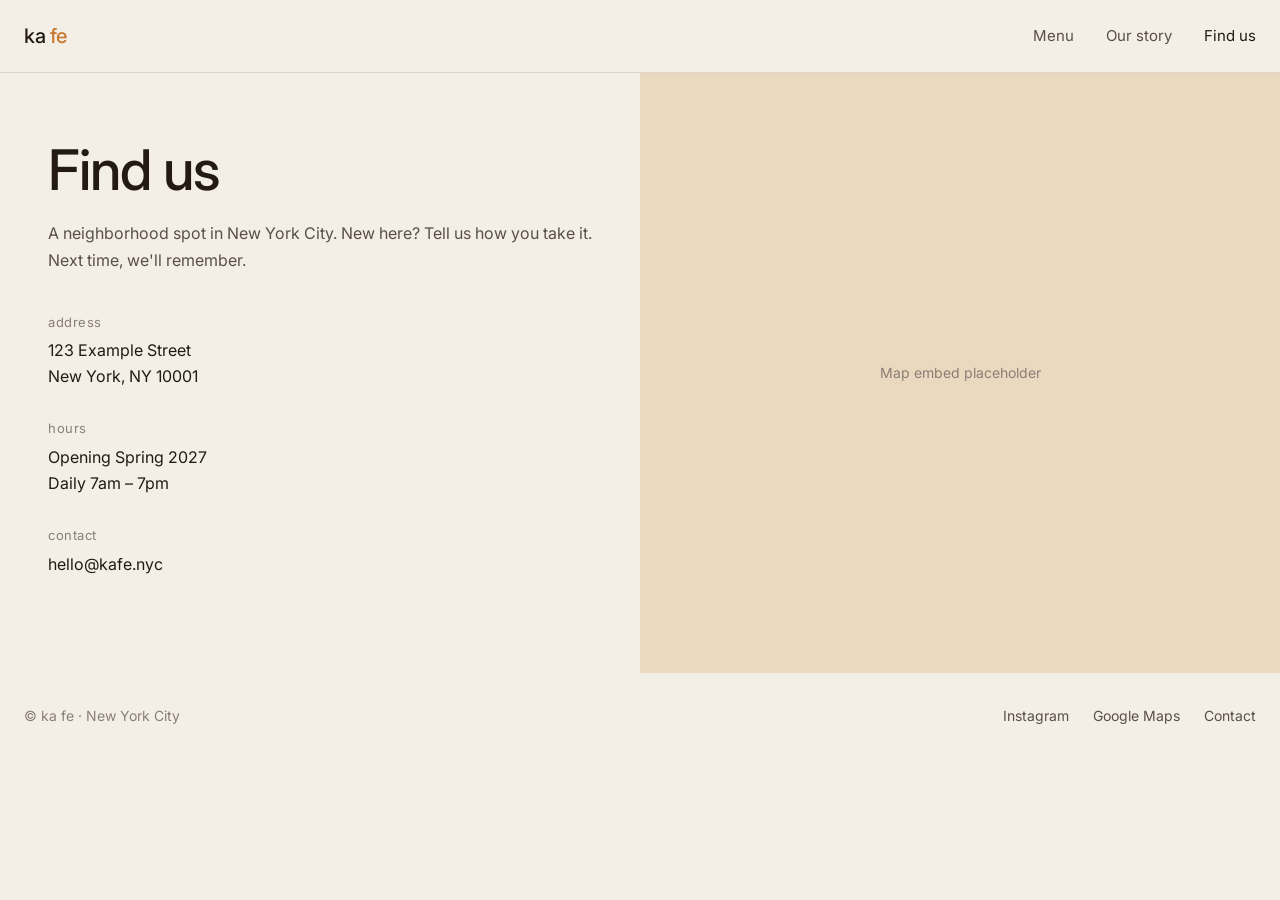
==== findus.html @ 6a3468e5 "Pre-launch: remove pricing, reframe menu as R&D page (banana latte confirmed), unify nav Menu page: " ====
<!DOCTYPE html>
<html lang="en">
<head>
  <meta charset="UTF-8">
  <meta name="viewport" content="width=device-width, initial-scale=1.0">
  <title>Find us — ka fe</title>
  <meta name="description" content="A neighborhood spot in New York City. Tell us how you take it. Next time, we'll remember.">
  <link rel="preconnect" href="https://fonts.googleapis.com">
  <link rel="preconnect" href="https://fonts.gstatic.com" crossorigin>
  <link href="https://fonts.googleapis.com/css2?family=Inter:wght@400;500&display=swap" rel="stylesheet">
  <link rel="stylesheet" href="styles.css">
</head>
<body>
  <!-- Navigation -->
  <nav class="nav">
    <a href="index.html" class="nav-logo">ka <span class="red">fe</span></a>
    <ul class="nav-links">
      <li><a href="menu.html">Menu</a></li>
      <li><a href="story.html">Our story</a></li>
      <li><a href="findus.html" class="active">Find us</a></li>
    </ul>
    <button class="nav-toggle" aria-label="Toggle menu">
      <span></span>
      <span></span>
      <span></span>
    </button>
  </nav>

  <!-- Find Us Grid -->
  <section class="findus-grid">
    <div class="findus-info">
      <h1>Find us</h1>
      <p class="findus-intro">A neighborhood spot in New York City. New here? Tell us how you take it. Next time, we'll remember.</p>

      <div class="findus-detail">
        <h3>address</h3>
        <address>
          123 Example Street<br>
          New York, NY 10001
        </address>
      </div>

      <div class="findus-detail">
        <h3>hours</h3>
        <p>Opening Spring 2027<br>Daily 7am – 7pm</p>
      </div>

      <div class="findus-detail">
        <h3>contact</h3>
        <p>
          <a href="mailto:hello@kafe.nyc">hello@kafe.nyc</a>
        </p>
      </div>
    </div>

    <div class="findus-map">
      <p class="map-placeholder">Map embed placeholder</p>
    </div>
  </section>

  <!-- Footer -->
  <footer class="footer">
    <p class="footer-copyright">© ka fe · New York City</p>
    <div class="footer-links">
      <a href="https://instagram.com" target="_blank" rel="noopener">Instagram</a>
      <a href="https://maps.google.com" target="_blank" rel="noopener">Google Maps</a>
      <a href="mailto:hello@kafe.nyc">Contact</a>
    </div>
  </footer>

  <script src="main.js"></script>
</body>
</html>
---- styles.css ----
/* ka·fe — Design System */

/* Reset & Base */
*, *::before, *::after {
  box-sizing: border-box;
  margin: 0;
  padding: 0;
}

:root {
  /* Colors — Brand v2 */
  --bg-primary: #F4EFE6;      /* Paper */
  --bg-secondary: #EAD9BE;    /* Silk */
  --text-primary: #231A15;    /* Espresso */
  --text-muted: #5A4F47;
  --text-hint: #8A7F77;
  --divider: #E0D5C7;
  --accent: #C8772E;          /* Roast */
  --accent-quiet: #9DB0A1;    /* Celadon */

  /* Flavor palette */
  --ube: #8A6FB0;
  --sesame: #3A332E;
  --banana: #D8A24A;
  --matcha: #7FA05A;

  /* Typography */
  --font-family: 'Inter', -apple-system, BlinkMacSystemFont, sans-serif;
  --font-weight-body: 400;
  --font-weight-heading: 500;

  /* Motion */
  --ease: cubic-bezier(0.22, 1, 0.36, 1);
}

html {
  font-size: 16px;
  scroll-behavior: smooth;
}

body {
  font-family: var(--font-family);
  font-weight: var(--font-weight-body);
  background-color: var(--bg-primary);
  color: var(--text-primary);
  line-height: 1.6;
  -webkit-font-smoothing: antialiased;
  -moz-osx-font-smoothing: grayscale;
}

a {
  color: inherit;
  text-decoration: none;
}

img {
  max-width: 100%;
  height: auto;
  display: block;
}

/* Typography */
h1, h2, h3, h4, h5, h6 {
  font-weight: var(--font-weight-heading);
  line-height: 1.2;
}

h1 {
  font-size: clamp(2.25rem, 5vw, 3.5rem);
  letter-spacing: -1px;
}

h2 {
  font-size: clamp(1.5rem, 3vw, 2rem);
  letter-spacing: -0.5px;
}

h3 {
  font-size: 1.125rem;
}

p {
  max-width: 55ch;
}

.eyebrow {
  font-size: 0.8125rem;
  color: var(--text-hint);
  letter-spacing: 0.5px;
  margin-bottom: 0.75rem;
}

/* Layout */
.container {
  width: 100%;
  max-width: 1200px;
  margin: 0 auto;
  padding: 0 1.5rem;
}

.section {
  padding: 4rem 0;
  border-bottom: 0.5px solid var(--divider);
}

/* Navigation */
.nav {
  display: flex;
  align-items: center;
  justify-content: space-between;
  padding: 1.25rem 1.5rem;
  border-bottom: 0.5px solid var(--divider);
  position: sticky;
  top: 0;
  background: var(--bg-primary);
  z-index: 100;
}

.nav-logo {
  font-weight: var(--font-weight-heading);
  font-size: 1.25rem;
  letter-spacing: -0.5px;
}

.nav-logo .dot {
  display: inline-block;
  width: 4px;
  height: 4px;
  background: var(--text-primary);
  border-radius: 50%;
  margin: 0 0.1rem;
  vertical-align: middle;
  position: relative;
  top: -2px;
}

.nav-logo .red {
  color: var(--accent);
}

.nav-links {
  display: flex;
  gap: 2rem;
  list-style: none;
}

.nav-links a {
  font-size: 0.9375rem;
  color: var(--text-muted);
  transition: color 0.2s ease;
}

.nav-links a:hover,
.nav-links a.active {
  color: var(--text-primary);
}

.nav-cta {
  display: inline-block;
  padding: 0.625rem 1.25rem;
  background: var(--text-primary);
  color: var(--bg-primary);
  border-radius: 100px;
  font-size: 0.875rem;
  font-weight: var(--font-weight-heading);
  transition: opacity 0.2s ease;
}

.nav-cta:hover {
  opacity: 0.85;
}

/* Mobile nav toggle */
.nav-toggle {
  display: none;
  flex-direction: column;
  gap: 5px;
  background: none;
  border: none;
  cursor: pointer;
  padding: 0.5rem;
}

.nav-toggle span {
  width: 24px;
  height: 2px;
  background: var(--text-primary);
  transition: 0.3s;
}

/* Hero */
.hero {
  display: grid;
  grid-template-columns: 1fr 1fr;
  min-height: 75vh;
  border-bottom: 0.5px solid var(--divider);
}

.hero-content {
  display: flex;
  flex-direction: column;
  justify-content: center;
  padding: 4rem 3rem 4rem 1.5rem;
}

.hero-content h1 {
  margin-bottom: 1rem;
}

.hero-content .tagline {
  font-size: 1.0625rem;
  color: var(--text-muted);
  margin-bottom: 2.5rem;
  line-height: 1.7;
}

.hero-ctas {
  display: flex;
  gap: 1rem;
  flex-wrap: wrap;
}

.btn-primary {
  display: inline-block;
  padding: 0.875rem 1.75rem;
  background: var(--text-primary);
  color: var(--bg-primary);
  border-radius: 100px;
  font-weight: var(--font-weight-heading);
  transition: opacity 0.2s ease;
}

.btn-primary:hover {
  opacity: 0.85;
}

.btn-secondary {
  display: inline-block;
  padding: 0.875rem 1.75rem;
  border: 1px solid var(--divider);
  border-radius: 100px;
  color: var(--text-primary);
  transition: border-color 0.2s ease;
}

.btn-secondary:hover {
  border-color: var(--text-muted);
}

.hero-visual {
  display: flex;
  align-items: center;
  justify-content: center;
  background: var(--bg-secondary);
  padding: 3rem;
}

.hero-visual img {
  max-width: 380px;
  width: 100%;
  height: auto;
}

/* Promise Strip */
.promise-strip {
  display: grid;
  grid-template-columns: repeat(3, 1fr);
  border-bottom: 0.5px solid var(--divider);
}

.promise-item {
  padding: 2.5rem 1.5rem;
  border-right: 0.5px solid var(--divider);
}

.promise-item:last-child {
  border-right: none;
}

.promise-number {
  font-size: 0.75rem;
  color: var(--text-hint);
  margin-bottom: 0.75rem;
}

.promise-title {
  font-weight: var(--font-weight-heading);
  margin-bottom: 0.5rem;
}

.promise-text {
  font-size: 0.9375rem;
  color: var(--text-muted);
  line-height: 1.6;
}

/* Menu Strip */
.menu-strip {
  padding: 4rem 1.5rem;
  border-bottom: 0.5px solid var(--divider);
}

.menu-teaser {
  max-width: 36rem;
  margin: 0 auto;
  text-align: center;
}

.menu-teaser h2 {
  font-size: 1.25rem;
  margin-bottom: 0.75rem;
}

.menu-teaser p {
  color: var(--text-muted);
  font-size: 1rem;
  line-height: 1.6;
}

.menu-teaser-link {
  display: inline-block;
  margin-top: 1.25rem;
  color: var(--accent);
  font-size: 0.9375rem;
}

/* Single confirmed signature — center one card instead of a 3-up grid */
.signature-grid.single {
  grid-template-columns: 1fr;
  max-width: 22rem;
  margin: 0 auto;
}

.menu-strip-header {
  display: flex;
  justify-content: space-between;
  align-items: center;
  margin-bottom: 2.5rem;
}

.menu-strip-header h2 {
  font-size: 1.25rem;
}

.menu-strip-header a {
  color: var(--text-muted);
  font-size: 0.9375rem;
  transition: color 0.2s ease;
}

.menu-strip-header a:hover {
  color: var(--text-primary);
}

.menu-grid {
  display: grid;
  grid-template-columns: repeat(2, 1fr);
  gap: 0.5px;
  background: var(--divider);
}

.menu-item {
  background: var(--bg-primary);
  padding: 1.5rem;
  display: flex;
  flex-direction: column;
}

.menu-item-number {
  font-size: 0.75rem;
  color: var(--text-hint);
  margin-bottom: 0.75rem;
}

.menu-item-name {
  font-weight: var(--font-weight-heading);
  margin-bottom: 0.5rem;
}

.menu-item-price {
  color: var(--text-muted);
  font-size: 0.9375rem;
  margin-top: auto;
}

/* Story Strip */
.story-strip {
  display: grid;
  grid-template-columns: 1.2fr 0.8fr;
  gap: 4rem;
  padding: 4rem 1.5rem;
  border-bottom: 0.5px solid var(--divider);
}

.story-text h2 {
  margin-bottom: 1.5rem;
}

.story-text p {
  color: var(--text-muted);
  line-height: 1.8;
  font-size: 1.0625rem;
}

.story-stats {
  display: flex;
  flex-direction: column;
  gap: 0.5px;
  background: var(--divider);
  align-self: start;
}

.story-stat {
  background: var(--bg-primary);
  padding: 1.25rem 1.5rem;
}

.story-stat-value {
  font-weight: var(--font-weight-heading);
  margin-bottom: 0.25rem;
}

.story-stat-label {
  font-size: 0.875rem;
  color: var(--text-muted);
}

/* Footer */
.footer {
  display: flex;
  justify-content: space-between;
  align-items: center;
  padding: 2rem 1.5rem;
}

.footer-copyright {
  font-size: 0.875rem;
  color: var(--text-hint);
}

.footer-links {
  display: flex;
  gap: 1.5rem;
}

.footer-links a {
  font-size: 0.875rem;
  color: var(--text-muted);
  transition: color 0.2s ease;
}

.footer-links a:hover {
  color: var(--text-primary);
}

/* Menu Page */
.page-header {
  padding: 4rem 1.5rem;
  border-bottom: 0.5px solid var(--divider);
}

.page-header h1 {
  margin-bottom: 0.5rem;
}

.page-header p {
  color: var(--text-muted);
}

.menu-section {
  padding: 3rem 1.5rem;
  border-bottom: 0.5px solid var(--divider);
}

.menu-section h2 {
  font-size: 0.875rem;
  color: var(--text-hint);
  margin-bottom: 2rem;
  text-transform: lowercase;
  letter-spacing: 0.5px;
}

.menu-list {
  list-style: none;
}

.menu-list-item {
  display: grid;
  grid-template-columns: auto 1fr auto;
  gap: 1.5rem;
  padding: 1rem 0;
  border-bottom: 0.5px solid var(--divider);
  align-items: baseline;
}

.menu-list-item:last-child {
  border-bottom: none;
}

.menu-list-number {
  font-size: 0.75rem;
  color: var(--text-hint);
  width: 2rem;
}

.menu-list-name {
  font-weight: var(--font-weight-heading);
}

.menu-list-note {
  font-size: 0.875rem;
  color: var(--text-muted);
  font-weight: var(--font-weight-body);
  display: block;
  margin-top: 0.25rem;
}

.menu-list-price {
  color: var(--text-muted);
}

/* Story Page */
.story-content {
  padding: 4rem 1.5rem;
  max-width: 650px;
}

.story-content p {
  color: var(--text-muted);
  margin-bottom: 1.5rem;
  line-height: 1.8;
}

.story-content p:first-of-type {
  font-size: 1.1875rem;
  color: var(--text-primary);
}

/* Find Us Page */
.findus-grid {
  display: grid;
  grid-template-columns: 1fr 1fr;
  min-height: 60vh;
}

.findus-info {
  padding: 4rem 3rem;
  display: flex;
  flex-direction: column;
  justify-content: center;
}

.findus-info h1 {
  margin-bottom: 1rem;
}

.findus-intro {
  color: var(--text-muted);
  margin-bottom: 2.5rem;
  line-height: 1.7;
}

.findus-detail {
  margin-bottom: 2rem;
}

.findus-detail h3 {
  color: var(--text-hint);
  font-size: 0.8125rem;
  font-weight: var(--font-weight-body);
  margin-bottom: 0.5rem;
  text-transform: lowercase;
  letter-spacing: 0.5px;
}

.findus-detail p, .findus-detail address {
  font-style: normal;
  line-height: 1.6;
}

.findus-map {
  background: var(--bg-secondary);
  display: flex;
  align-items: center;
  justify-content: center;
}

.map-placeholder {
  color: var(--text-hint);
  font-size: 0.875rem;
}

/* ============================================================
   Flavor accents & signatures — v2 menu update
   ============================================================ */

/* Small flavor dot used inline before menu item names */
.flavor-dot {
  display: inline-block;
  width: 9px;
  height: 9px;
  border-radius: 50%;
  margin-right: 0.5rem;
  vertical-align: middle;
  position: relative;
  top: -1px;
}

/* Larger flavor dot for the homepage signature cards */
.flavor-dot-lg {
  display: inline-block;
  width: 30px;
  height: 30px;
  border-radius: 50%;
}

.flavor-dot.ube,    .flavor-dot-lg.ube    { background: #8A6FB0; }
.flavor-dot.sesame, .flavor-dot-lg.sesame { background: #3A332E; }
.flavor-dot.banana, .flavor-dot-lg.banana { background: #D8A24A; }
.flavor-dot.matcha, .flavor-dot-lg.matcha { background: #7FA05A; }

/* "our signature" / "the signature" pill tag */
.menu-list-tag {
  display: inline-block;
  font-size: 0.6875rem;
  font-weight: var(--font-weight-heading);
  letter-spacing: 0.5px;
  color: #A85E1E;
  background: #F3E2CF;
  padding: 0.2rem 0.6rem;
  border-radius: 100px;
  margin-left: 0.625rem;
  vertical-align: middle;
}

/* Homepage featured signatures grid */
.signature-grid {
  display: grid;
  grid-template-columns: repeat(3, 1fr);
  gap: 0.5px;
  background: var(--divider);
  border: 0.5px solid var(--divider);
}

.signature-card {
  background: var(--bg-primary);
  padding: 2rem 1.75rem;
  display: flex;
  flex-direction: column;
  min-height: 230px;
}

.signature-card-top {
  display: flex;
  align-items: center;
  justify-content: space-between;
  margin-bottom: 1.5rem;
}

.signature-card-number {
  font-size: 0.75rem;
  color: var(--text-hint);
}

.signature-card-name {
  font-weight: var(--font-weight-heading);
  font-size: 1.125rem;
  letter-spacing: -0.3px;
  margin-bottom: 0.5rem;
}

.signature-card-note {
  font-size: 0.9375rem;
  color: var(--text-muted);
  line-height: 1.6;
}

.signature-card-foot {
  margin-top: auto;
  padding-top: 1.5rem;
  display: flex;
  align-items: center;
  justify-content: space-between;
}

.signature-card-foot .menu-list-tag {
  margin-left: 0;
}

.signature-card-price {
  color: var(--text-muted);
  font-variant-numeric: tabular-nums;
}

/* Responsive */
@media (max-width: 900px) {
  .hero {
    grid-template-columns: 1fr;
  }

  .hero-visual {
    min-height: 45vh;
    order: -1;
  }

  .hero-content {
    padding: 3rem 1.5rem;
  }

  .promise-strip {
    grid-template-columns: 1fr;
  }

  .promise-item {
    border-right: none;
    border-bottom: 0.5px solid var(--divider);
  }

  .promise-item:last-child {
    border-bottom: none;
  }

  .menu-grid {
    grid-template-columns: 1fr 1fr;
  }

  .signature-grid {
    grid-template-columns: 1fr;
  }

  .story-strip {
    grid-template-columns: 1fr;
    gap: 3rem;
  }

  .findus-grid {
    grid-template-columns: 1fr;
  }

  .findus-map {
    min-height: 300px;
  }
}

@media (max-width: 640px) {
  .nav-links {
    display: none;
    position: absolute;
    top: 100%;
    left: 0;
    right: 0;
    background: var(--bg-primary);
    flex-direction: column;
    padding: 1rem 1.5rem;
    gap: 1rem;
    border-bottom: 0.5px solid var(--divider);
  }

  .nav-links.active {
    display: flex;
  }

  .nav-toggle {
    display: flex;
  }

  .nav-cta {
    display: none;
  }

  .menu-grid {
    grid-template-columns: 1fr;
  }

  .footer {
    flex-direction: column;
    gap: 1rem;
    text-align: center;
  }

  h1 {
    font-size: 2rem;
  }

  .hero-visual img {
    max-width: 280px;
  }

  .findus-info {
    padding: 3rem 1.5rem;
  }
}

/* ============================================================
   Motion & color polish — v3 (animations + warmth)
   Additive layer. Honors prefers-reduced-motion.
   ============================================================ */

/* --- Color pops: warm the numbered device & accents --- */
.promise-number,
.signature-card-number,
.menu-list-number {
  color: var(--accent);
  font-weight: var(--font-weight-heading);
  letter-spacing: 0.5px;
}

.nav-logo .red {
  transition: color 0.25s var(--ease);
}

/* Warm radial glow behind the hero copy */
.hero-content {
  position: relative;
}
.hero-content::before {
  content: "";
  position: absolute;
  top: 8%;
  left: -10%;
  width: 60%;
  height: 70%;
  background: radial-gradient(closest-side, rgba(200,119,46,0.14), transparent 70%);
  filter: blur(8px);
  pointer-events: none;
  z-index: 0;
}
.hero-content > * { position: relative; z-index: 1; }

/* Soft tonal wash on the visual panel + slow drift */
.hero-visual {
  background: linear-gradient(150deg, #EAD9BE 0%, #F0E3CC 55%, #E7D2B2 100%);
}
.hero-visual img {
  animation: kf-float 7s ease-in-out infinite;
  will-change: transform;
}
@keyframes kf-float {
  0%, 100% { transform: translateY(0); }
  50%      { transform: translateY(-10px); }
}

/* Thin flavor-spectrum accent line under the nav */
.nav::after {
  content: "";
  position: absolute;
  left: 0;
  right: 0;
  bottom: -1px;
  height: 2px;
  background: linear-gradient(90deg,
    var(--ube) 0%, var(--accent) 38%, var(--banana) 66%, var(--matcha) 100%);
  transform: scaleX(0);
  transform-origin: left;
  transition: transform 0.5s var(--ease);
}
.nav.scrolled::after { transform: scaleX(1); }
.nav.scrolled {
  box-shadow: 0 1px 0 rgba(35,26,21,0.04), 0 8px 24px -16px rgba(35,26,21,0.25);
}

/* --- Hero entrance (runs on load) --- */
.hero-content .eyebrow,
.hero-content h1,
.hero-content .tagline,
.hero-content .hero-ctas {
  opacity: 0;
  animation: kf-rise 0.8s var(--ease) forwards;
}
.hero-content .eyebrow   { animation-delay: 0.05s; }
.hero-content h1         { animation-delay: 0.16s; }
.hero-content .tagline   { animation-delay: 0.28s; }
.hero-content .hero-ctas { animation-delay: 0.40s; }

.hero-visual {
  opacity: 0;
  animation: kf-fade 1s var(--ease) 0.2s forwards;
}

@keyframes kf-rise {
  from { opacity: 0; transform: translateY(18px); }
  to   { opacity: 1; transform: translateY(0); }
}
@keyframes kf-fade {
  from { opacity: 0; }
  to   { opacity: 1; }
}

/* --- Scroll reveal (JS adds .reveal then .is-visible) --- */
.reveal {
  opacity: 0;
  transform: translateY(22px);
  transition: opacity 0.7s var(--ease), transform 0.7s var(--ease);
}
.reveal.is-visible {
  opacity: 1;
  transform: translateY(0);
}
/* Stagger children inside a revealed row */
.reveal[data-stagger] > * {
  opacity: 0;
  transform: translateY(16px);
  transition: opacity 0.6s var(--ease), transform 0.6s var(--ease);
}
.reveal[data-stagger].is-visible > * {
  opacity: 1;
  transform: translateY(0);
}
.reveal[data-stagger].is-visible > *:nth-child(1) { transition-delay: 0.00s; }
.reveal[data-stagger].is-visible > *:nth-child(2) { transition-delay: 0.08s; }
.reveal[data-stagger].is-visible > *:nth-child(3) { transition-delay: 0.16s; }
.reveal[data-stagger].is-visible > *:nth-child(4) { transition-delay: 0.24s; }

/* --- Hover life --- */
.promise-item {
  transition: background 0.3s var(--ease);
}
.promise-item:hover {
  background: linear-gradient(180deg, rgba(200,119,46,0.05), transparent);
}

.signature-card {
  transition: transform 0.35s var(--ease), box-shadow 0.35s var(--ease);
}
.signature-card:hover {
  transform: translateY(-6px);
  box-shadow: 0 18px 40px -24px rgba(35,26,21,0.45);
  z-index: 1;
}
.signature-card .flavor-dot-lg {
  transition: transform 0.35s var(--ease), box-shadow 0.35s var(--ease);
}
.signature-card:hover .flavor-dot-lg {
  transform: scale(1.12);
  box-shadow: 0 0 0 6px rgba(200,119,46,0.10);
}

.btn-primary,
.btn-secondary,
.nav-cta {
  transition: transform 0.25s var(--ease), opacity 0.2s ease, border-color 0.2s ease, box-shadow 0.25s var(--ease);
}
.btn-primary:hover,
.nav-cta:hover {
  transform: translateY(-2px);
  box-shadow: 0 10px 22px -12px rgba(35,26,21,0.55);
}
.btn-secondary:hover {
  transform: translateY(-2px);
}

/* Animated underline for nav + footer links */
.nav-links a,
.footer-links a,
.menu-strip-header a {
  position: relative;
}
.nav-links a::after,
.footer-links a::after,
.menu-strip-header a::after {
  content: "";
  position: absolute;
  left: 0;
  bottom: -3px;
  width: 100%;
  height: 1.5px;
  background: var(--accent);
  transform: scaleX(0);
  transform-origin: left;
  transition: transform 0.3s var(--ease);
}
.nav-links a:hover::after,
.footer-links a:hover::after,
.menu-strip-header a:hover::after {
  transform: scaleX(1);
}

/* Story stat rows get a quiet accent edge on hover */
.story-stat {
  transition: box-shadow 0.3s var(--ease), transform 0.3s var(--ease);
}
.story-stat:hover {
  box-shadow: inset 3px 0 0 var(--accent);
  transform: translateX(2px);
}

/* Menu list rows (menu page) */
.menu-list-item {
  transition: background 0.25s var(--ease);
}
.menu-list-item:hover {
  background: linear-gradient(90deg, rgba(200,119,46,0.06), transparent);
}

/* --- Reduced motion: disable all the above movement --- */
@media (prefers-reduced-motion: reduce) {
  *,
  *::before,
  *::after {
    animation-duration: 0.001ms !important;
    animation-iteration-count: 1 !important;
    transition-duration: 0.001ms !important;
    scroll-behavior: auto !important;
  }
  .hero-content .eyebrow,
  .hero-content h1,
  .hero-content .tagline,
  .hero-content .hero-ctas,
  .hero-visual,
  .reveal,
  .reveal[data-stagger] > * {
    opacity: 1 !important;
    transform: none !important;
  }
  .hero-visual img { animation: none !important; }
}
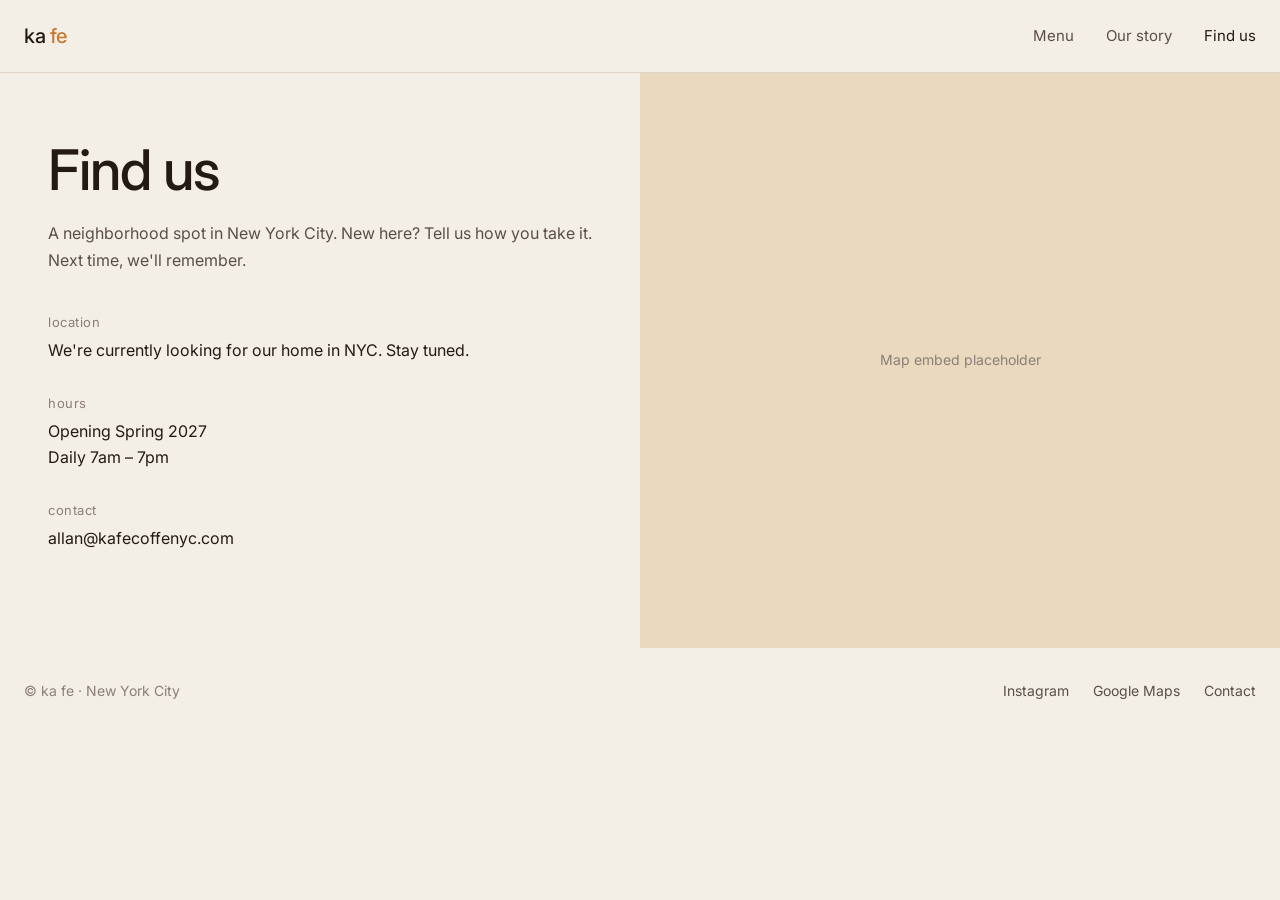
==== commit f0205814: "Update contact to allan@kafecoffenyc.com, location TBD - Find us page: "We're currently looking for " ====
--- a/findus.html
+++ b/findus.html
@@ -33,11 +33,8 @@
       <p class="findus-intro">A neighborhood spot in New York City. New here? Tell us how you take it. Next time, we'll remember.</p>
 
       <div class="findus-detail">
-        <h3>address</h3>
-        <address>
-          123 Example Street<br>
-          New York, NY 10001
-        </address>
+        <h3>location</h3>
+        <p>We're currently looking for our home in NYC. Stay tuned.</p>
       </div>
 
       <div class="findus-detail">
@@ -48,7 +45,7 @@
       <div class="findus-detail">
         <h3>contact</h3>
         <p>
-          <a href="mailto:hello@kafe.nyc">hello@kafe.nyc</a>
+          <a href="mailto:allan@kafecoffenyc.com">allan@kafecoffenyc.com</a>
         </p>
       </div>
     </div>
@@ -64,7 +61,7 @@
     <div class="footer-links">
       <a href="https://instagram.com" target="_blank" rel="noopener">Instagram</a>
       <a href="https://maps.google.com" target="_blank" rel="noopener">Google Maps</a>
-      <a href="mailto:hello@kafe.nyc">Contact</a>
+      <a href="mailto:allan@kafecoffenyc.com">Contact</a>
     </div>
   </footer>
 
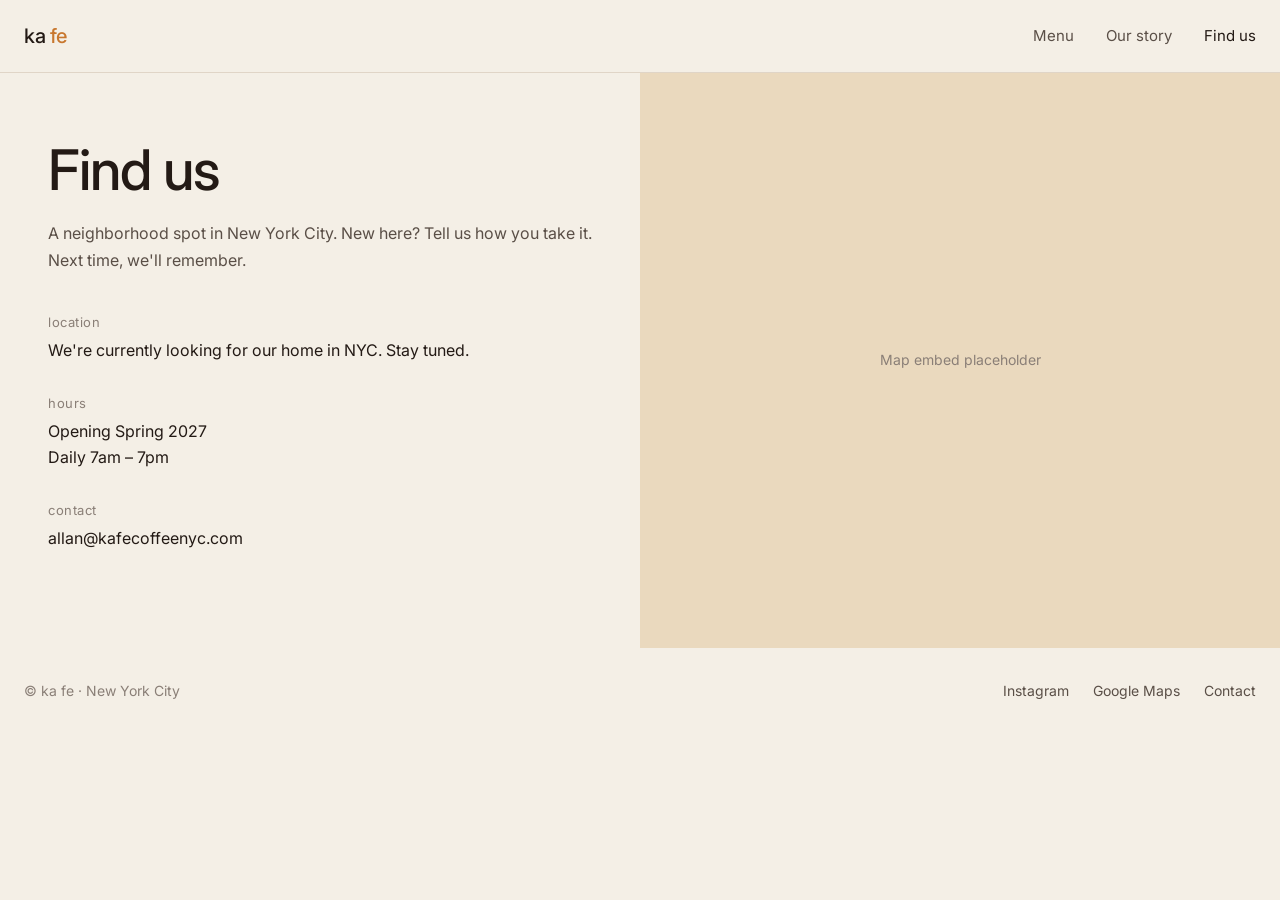
==== commit f11f2da7: "Fix email typo: kafecoffeenyc.com (was missing 'e' in coffee) Co-Authored-By: Claude Opus 4.5 <norep" ====
--- a/findus.html
+++ b/findus.html
@@ -45,7 +45,7 @@
       <div class="findus-detail">
         <h3>contact</h3>
         <p>
-          <a href="mailto:allan@kafecoffenyc.com">allan@kafecoffenyc.com</a>
+          <a href="mailto:allan@kafecoffeenyc.com">allan@kafecoffeenyc.com</a>
         </p>
       </div>
     </div>
@@ -61,7 +61,7 @@
     <div class="footer-links">
       <a href="https://instagram.com" target="_blank" rel="noopener">Instagram</a>
       <a href="https://maps.google.com" target="_blank" rel="noopener">Google Maps</a>
-      <a href="mailto:allan@kafecoffenyc.com">Contact</a>
+      <a href="mailto:allan@kafecoffeenyc.com">Contact</a>
     </div>
   </footer>
 
--- a/styles.css
+++ b/styles.css
@@ -788,6 +788,90 @@
 
   .findus-info {
     padding: 3rem 1.5rem;
+  }
+}
+
+/* ============================================================
+   Menu Preview Cards — R&D page
+   ============================================================ */
+
+.menu-preview {
+  display: grid;
+  grid-template-columns: repeat(3, 1fr);
+  gap: 0.5px;
+  background: var(--divider);
+  border-top: 0.5px solid var(--divider);
+  border-bottom: 0.5px solid var(--divider);
+}
+
+.menu-preview.coming-soon {
+  grid-template-columns: repeat(2, 1fr);
+}
+
+.menu-preview-card {
+  background: var(--bg-primary);
+  padding: 2.5rem 2rem;
+  display: flex;
+  flex-direction: column;
+  align-items: flex-start;
+  gap: 0.75rem;
+}
+
+.menu-preview-card.subtle {
+  background: linear-gradient(180deg, var(--bg-primary) 0%, rgba(234,217,190,0.3) 100%);
+}
+
+.menu-preview-icon {
+  color: var(--accent);
+  margin-bottom: 0.5rem;
+}
+
+.menu-preview-card h3 {
+  font-size: 1.125rem;
+  font-weight: var(--font-weight-heading);
+  letter-spacing: -0.3px;
+}
+
+.menu-preview-list {
+  font-size: 0.9375rem;
+  color: var(--text-muted);
+  line-height: 1.6;
+}
+
+.menu-preview-note {
+  font-size: 0.875rem;
+  color: var(--text-hint);
+  line-height: 1.5;
+}
+
+.menu-list-tag.muted {
+  background: var(--divider);
+  color: var(--text-hint);
+}
+
+.menu-preview-card {
+  transition: transform 0.35s var(--ease), box-shadow 0.35s var(--ease);
+}
+
+.menu-preview-card:hover {
+  transform: translateY(-4px);
+  box-shadow: 0 12px 32px -16px rgba(35,26,21,0.3);
+}
+
+.menu-preview-icon {
+  transition: transform 0.35s var(--ease);
+}
+
+.menu-preview-card:hover .menu-preview-icon {
+  transform: scale(1.1);
+}
+
+@media (max-width: 900px) {
+  .menu-preview {
+    grid-template-columns: 1fr;
+  }
+  .menu-preview.coming-soon {
+    grid-template-columns: 1fr;
   }
 }
 
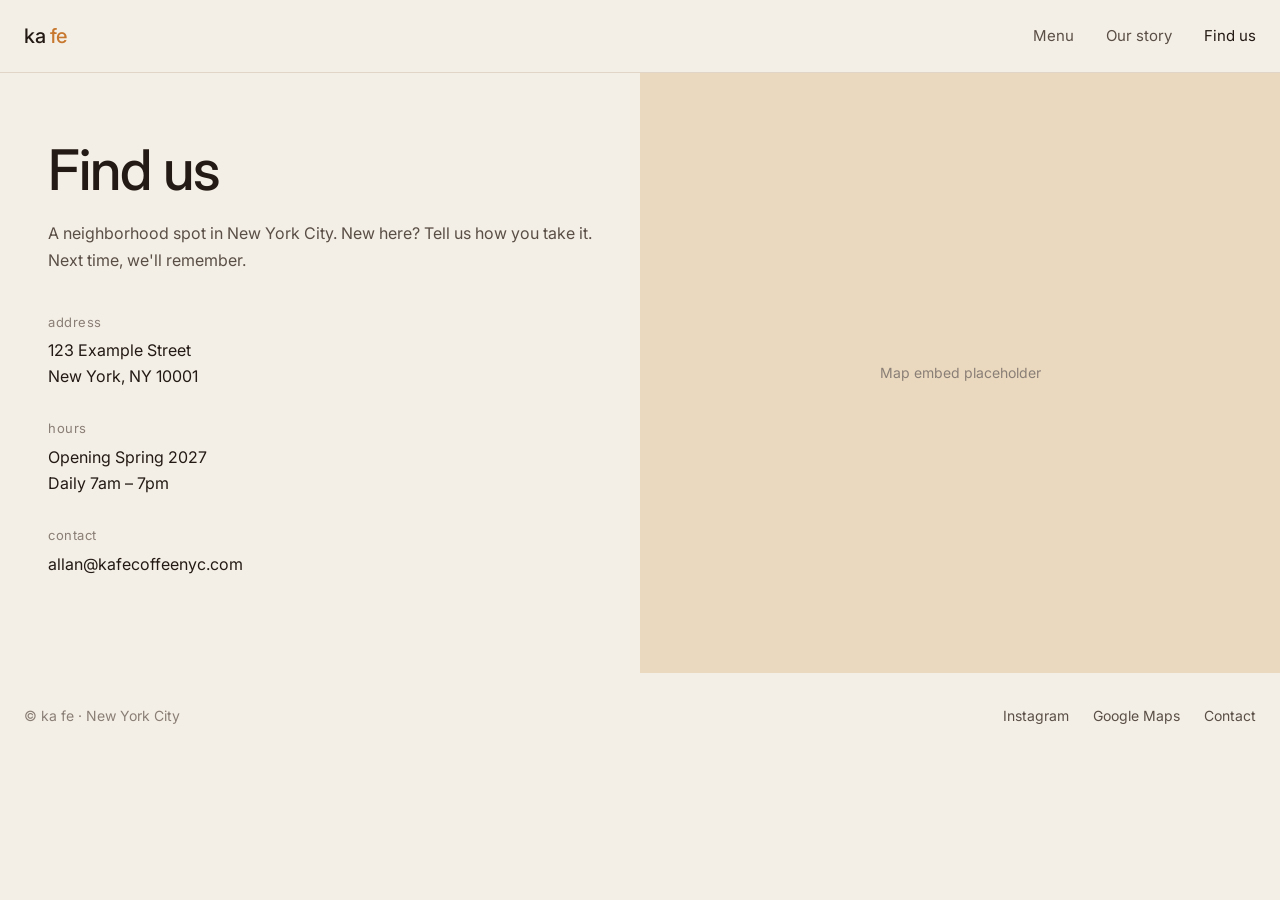
==== commit 67cd195c: "Reset positioning: crafted coffee + matcha, local roasters, no Asian framing; fix contradictory home" ====
--- a/findus.html
+++ b/findus.html
@@ -33,8 +33,11 @@
       <p class="findus-intro">A neighborhood spot in New York City. New here? Tell us how you take it. Next time, we'll remember.</p>
 
       <div class="findus-detail">
-        <h3>location</h3>
-        <p>We're currently looking for our home in NYC. Stay tuned.</p>
+        <h3>address</h3>
+        <address>
+          123 Example Street<br>
+          New York, NY 10001
+        </address>
       </div>
 
       <div class="findus-detail">
--- a/styles.css
+++ b/styles.css
@@ -788,90 +788,6 @@
 
   .findus-info {
     padding: 3rem 1.5rem;
-  }
-}
-
-/* ============================================================
-   Menu Preview Cards — R&D page
-   ============================================================ */
-
-.menu-preview {
-  display: grid;
-  grid-template-columns: repeat(3, 1fr);
-  gap: 0.5px;
-  background: var(--divider);
-  border-top: 0.5px solid var(--divider);
-  border-bottom: 0.5px solid var(--divider);
-}
-
-.menu-preview.coming-soon {
-  grid-template-columns: repeat(2, 1fr);
-}
-
-.menu-preview-card {
-  background: var(--bg-primary);
-  padding: 2.5rem 2rem;
-  display: flex;
-  flex-direction: column;
-  align-items: flex-start;
-  gap: 0.75rem;
-}
-
-.menu-preview-card.subtle {
-  background: linear-gradient(180deg, var(--bg-primary) 0%, rgba(234,217,190,0.3) 100%);
-}
-
-.menu-preview-icon {
-  color: var(--accent);
-  margin-bottom: 0.5rem;
-}
-
-.menu-preview-card h3 {
-  font-size: 1.125rem;
-  font-weight: var(--font-weight-heading);
-  letter-spacing: -0.3px;
-}
-
-.menu-preview-list {
-  font-size: 0.9375rem;
-  color: var(--text-muted);
-  line-height: 1.6;
-}
-
-.menu-preview-note {
-  font-size: 0.875rem;
-  color: var(--text-hint);
-  line-height: 1.5;
-}
-
-.menu-list-tag.muted {
-  background: var(--divider);
-  color: var(--text-hint);
-}
-
-.menu-preview-card {
-  transition: transform 0.35s var(--ease), box-shadow 0.35s var(--ease);
-}
-
-.menu-preview-card:hover {
-  transform: translateY(-4px);
-  box-shadow: 0 12px 32px -16px rgba(35,26,21,0.3);
-}
-
-.menu-preview-icon {
-  transition: transform 0.35s var(--ease);
-}
-
-.menu-preview-card:hover .menu-preview-icon {
-  transform: scale(1.1);
-}
-
-@media (max-width: 900px) {
-  .menu-preview {
-    grid-template-columns: 1fr;
-  }
-  .menu-preview.coming-soon {
-    grid-template-columns: 1fr;
   }
 }
 
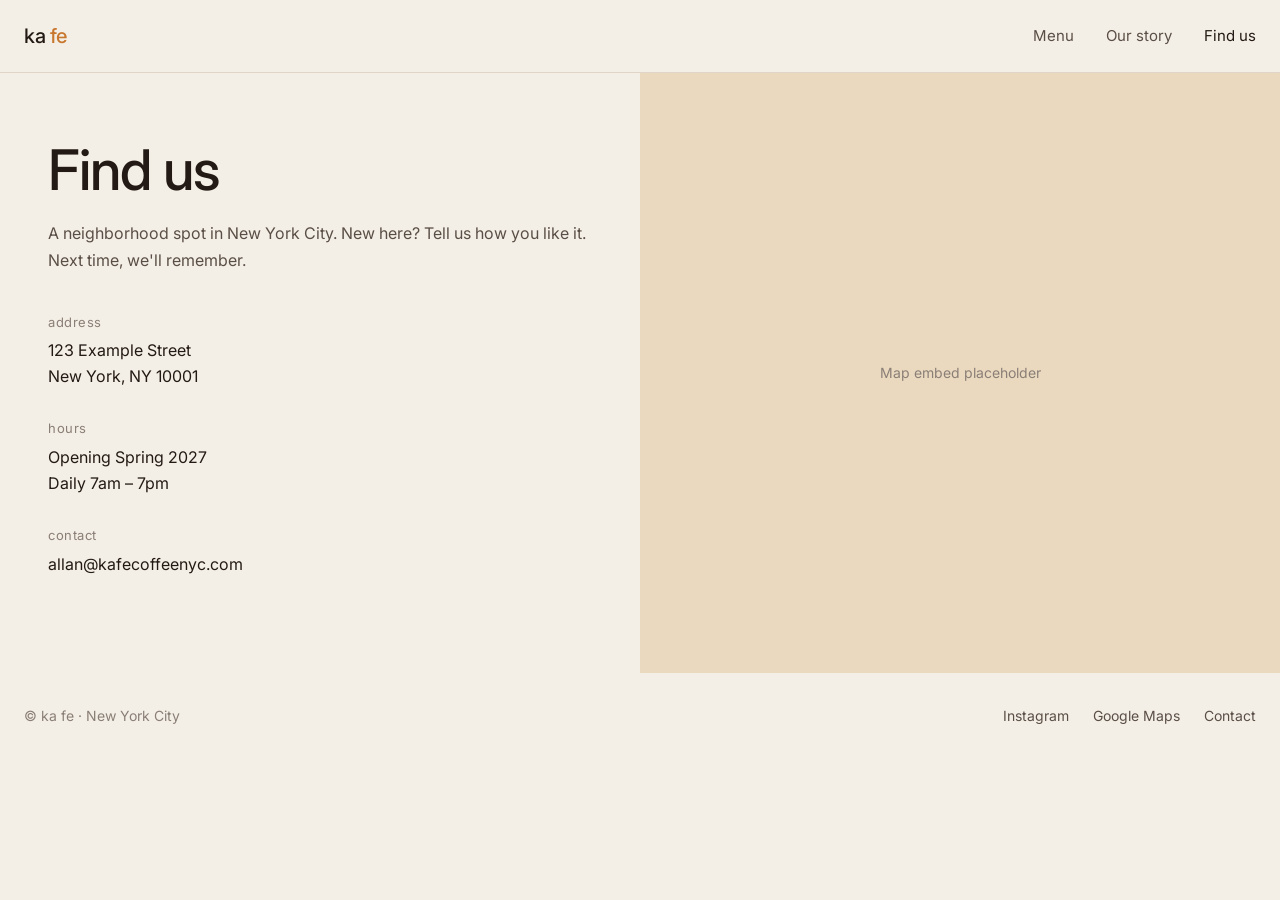
==== commit d2c95c97: "take_update" ====
--- a/findus.html
+++ b/findus.html
@@ -4,7 +4,7 @@
   <meta charset="UTF-8">
   <meta name="viewport" content="width=device-width, initial-scale=1.0">
   <title>Find us — ka fe</title>
-  <meta name="description" content="A neighborhood spot in New York City. Tell us how you take it. Next time, we'll remember.">
+  <meta name="description" content="A neighborhood spot in New York City. Tell us how you like it. Next time, we'll remember.">
   <link rel="preconnect" href="https://fonts.googleapis.com">
   <link rel="preconnect" href="https://fonts.gstatic.com" crossorigin>
   <link href="https://fonts.googleapis.com/css2?family=Inter:wght@400;500&display=swap" rel="stylesheet">
@@ -30,7 +30,7 @@
   <section class="findus-grid">
     <div class="findus-info">
       <h1>Find us</h1>
-      <p class="findus-intro">A neighborhood spot in New York City. New here? Tell us how you take it. Next time, we'll remember.</p>
+      <p class="findus-intro">A neighborhood spot in New York City. New here? Tell us how you like it. Next time, we'll remember.</p>
 
       <div class="findus-detail">
         <h3>address</h3>
--- a/styles.css
+++ b/styles.css
@@ -1014,3 +1014,74 @@
   }
   .hero-visual img { animation: none !important; }
 }
+
+/* ── Email capture ─────────────────────────────── */
+.signup {
+  padding: 4.5rem 1.5rem;
+  background: var(--bg-secondary);
+  border-bottom: 0.5px solid var(--divider);
+}
+
+.signup-inner {
+  max-width: 32rem;
+  margin: 0 auto;
+  text-align: center;
+}
+
+.signup-inner h2 {
+  font-size: 1.5rem;
+  margin-bottom: 0.75rem;
+}
+
+.signup-inner p {
+  color: var(--text-muted);
+  line-height: 1.6;
+}
+
+.signup-form {
+  display: flex;
+  gap: 0.5rem;
+  margin: 1.5rem 0 0.75rem;
+}
+
+.signup-form input {
+  flex: 1;
+  min-width: 0;
+  padding: 0.875rem 1.25rem;
+  border: 1px solid var(--divider);
+  border-radius: 100px;
+  font-family: var(--font-family);
+  font-size: 1rem;
+  background: var(--bg-primary);
+  color: var(--text-primary);
+}
+
+.signup-form input::placeholder { color: var(--text-hint); }
+
+.signup-form input:focus {
+  outline: none;
+  border-color: var(--accent);
+}
+
+.signup-form .btn-primary {
+  border: none;
+  cursor: pointer;
+  font-family: var(--font-family);
+  font-size: 1rem;
+}
+
+.signup-fineprint {
+  font-size: 0.8125rem;
+  color: var(--text-hint);
+}
+
+.signup-success {
+  margin-top: 1.25rem;
+  color: var(--accent);
+  font-weight: var(--font-weight-heading);
+}
+
+@media (max-width: 480px) {
+  .signup-form { flex-direction: column; }
+  .signup-form .btn-primary { width: 100%; }
+}
